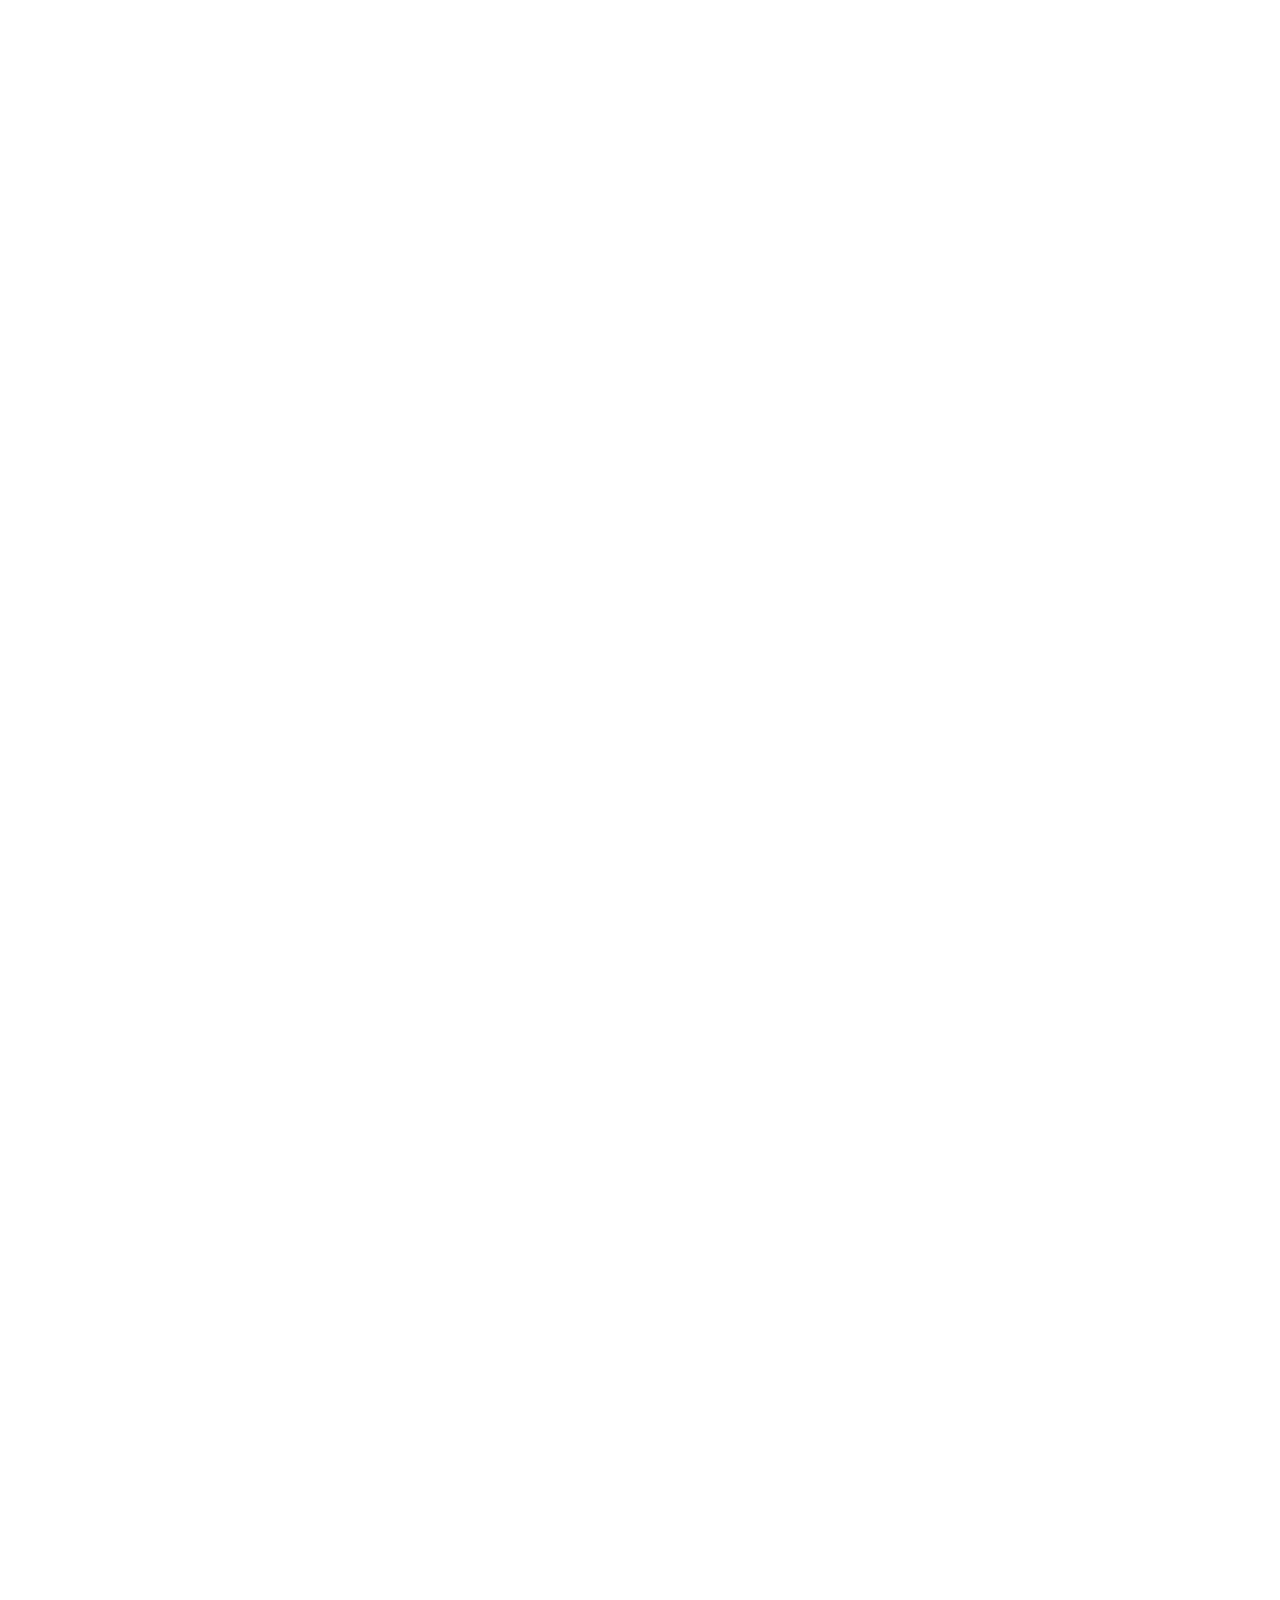
==== home.html @ c369dc96 "your commit message" ====
<!DOCTYPE html>
<html lang="ja">

<head>
  <meta charset="utf-8">
  <title>観光・防災マップ</title>

  <!-- Bootstrap CSS -->
  <link rel="stylesheet" href="https://stackpath.bootstrapcdn.com/bootstrap/4.3.1/css/bootstrap.min.css">

  <!-- 自サイトのCSS -->
  <link rel="stylesheet" type="text/css" href="main.css">
</head>

<body>
  <!-- 最初のローディング表示 -->
  <section id="loading" class="view">
    <i class="initial-loading-icon fas fa-sync" aria-hidden="true"></i>
  </section>
  <!-- /#loading -->

  <!-- ログイン画面 -->
  <section id="login" class="view">
    <div class="container">
      <div class="row justify-content-center">
        <div class="col-sm-10 col-md-8 col-lg-6">
          <form id="login-form">
            <div class="form-group login__email">
              <label for="login-email" class="col-form-label">
                メールアドレス
              </label>
              <div>
                <input id="login-email" type="email" class="form-control" required>
              </div>
            </div>
            <div class="form-group login__password">
              <label for="login-password" class="col-form-label">
                パスワード
              </label>
              <div>
                <input id="login-password" type="password" class="form-control" required>
              </div>
            </div>
            <div id="login__help" class="alert alert-danger"></div>
            <div class="form-group login__submit">
              <div>
                <button id="login__submit-button" type="submit" class="btn btn-success">
                  ログイン
                </button>
              </div>
            </div>
          </form>
        </div>
      </div>
    </div>
  </section>
  <!-- /#login -->

  <!-- 観光マップ覧画面 -->
  <section id="mapInfo" class="view">
    <header>
      <div id="header">
        <div id="logo" style="width:60%">
          <!-- <a href="./mapinfo_index.php" -->
          <a href="./index.html"><img src="./images/sightseeing.png" alt="MapInfo" width="20%" height="20%"></a>
        </div>
        <a href="#add-map-modal" data-toggle="modal" class="add-button" onclick="getLocation();">
          <i class="fas fa-plus-circle" aria-hidden="true"></i>
          観光スポットの登録
        </a>
        <button class="btn btn-primary logout-button">
          ログアウト
        </button>
      </div>
    </header>
    <div id="cover">
      <h1 id="cover__title">観光スポット共有アプリ</h1>
    </div>
    <div class="wrapper">
      <div id="main">
        <div id="map-list" class="clearfix"></div>
      </div>
    </div>
  </section>
  <!-- /#mapInfo -->

  <div id="map-template">
    <!-- 書籍のテンプレート -->
    <div class="map-item">
      <div class="map-item__image-wrapper">
        <img class="map-item__image" alt="">
      </div>
      <div class="map-item__detail">
        <div class="map-item__title"></div>
        <div class="map-item__delete-wrapper">
          <button class="btn btn-danger map-item__delete">
            <i class="fas fa-trash-alt" aria-hidden="true"></i>
            削除
          </button>
        </div>
      </div>
    </div>
    <!-- /.map-item -->
  </div>
  
  <div id="map"></div><!-- 地図を表示する div 要素（id="map"）-->
  <div id="result"></div><!-- 地図を表示する div 要素（id="map"）-->

  <!-- 書籍情報追加モーダル -->
  <div id="add-map-modal" class="modal fade" tabindex="-1" role="dialog">
    <div class="modal-dialog" role="document">
      <div class="modal-content">
        <div class="modal-header">
          <h4 class="modal-title">観光スポットの登録</h4>
          <button type="button" class="close" data-dismiss="modal" aria-label="Close">
            <span aria-hidden="true">&times;</span>
          </button>
        </div>
        <div class="modal-body m-1">
          <form id="map-form">
            <div class="form-group row">
              <label for="add-map-title" class="col-md-3  col-form-label">タイトル</label>
              <div class="col-md-9">
                <input id="add-map-title" type="text" class="form-control" required>
              </div>
            </div>
            <div class="form-group row">
              <label for="add-map-comment" class="col-md-3  col-form-label">コメント</label>
              <div class="col-md-9">
                <input id="add-map-comment" type="text" class="form-control" required>
              </div>
            </div>
            <div class="form-group row" hidden>
              <label for="add-map-lat" class="col-md-3  col-form-label">緯度</label>
              <div class="col-md-9">
                <input id="add-map-lat" type="number" class="form-control" step="0.0000001"  required>
              </div>
            </div>
            <div class="form-group row" hidden>
              <label for="add-map-lng" class="col-md-3  col-form-label">経度</label>
              <div class="col-md-9">
                <input id="add-map-lng" type="number" class="form-control" step="0.0000001" required>
              </div>
            </div>
            <div class="form-group row">
              <label for="add-map-category" class="col-md-3  col-form-label">カテゴリー</label>
              <div class="col-md-9">
                <select class="form-control" id="add-map-category">
                  <option>グルメ</option>
                  <option>自然</option>
                  <option>観光施設</option>
                  <option>季節の景色</option>
                  <option>宿泊施設</option>
                </select>
              </div>
            </div>
            <div class="form-group row">
              <div class="col-md-3">投稿画像</div>
              <div class="col-md-9">
                <div class="custom-file">
                  <input id="add-map-image" type="file" accept=".jpg,.jpeg,.png,.gif, image/jpeg,image/png,image/gif"
                    class="custom-file-input" required>
                  <label id="add-map-image-label" class="custom-file-label" for="add-map-image">ファイルを選択</label>
                </div>
              </div>
            </div>
            <div class="form-group row" style="text-align: center;">
              <video id="player" controls autoplay width=100% height=100% ></video>
            </div>
            <div style="text-align: right;">
              <button id="capture" type="button" class="btn btn-success" >撮影</button></button>
            </div>
            <div style="text-align: center;">
              <canvas id="snapshot" ></canvas>
            </div>
            <div style="text-align: center;">
              <img id="img">
            </div>
            
            
            <div id="add-map__help" class="alert alert-danger"></div>
            <button id="submit_add_map" type="submit" class="btn btn-default btn-success btn-block">
              保存する
            </button>
        </div>
        </form>
      </div>
    </div>
    <!-- /.modal-content -->
  </div>
  <!-- /.modal-dialog -->
  </div>
  <!-- /#add-map-modal -->

  <!-- Firebaseのセットアップコード（下記のSDKのバージョンは6.2.0） -->
  <!-- The core Firebase JS SDK is always required and must be listed first 
    (中心となるFirebase SDKです。常に必要で、最初に記述する必要があります) -->
  <script src="https://www.gstatic.com/firebasejs/6.2.0/firebase-app.js"></script>

  <!-- The core Firebase JS SDK is always required and must be listed first -->
  <script src="https://www.gstatic.com/firebasejs/7.15.1/firebase-app.js"></script>

  <script src="https://www.gstatic.com/firebasejs/7.15.1/firebase-auth.js"></script>
  <script src="https://www.gstatic.com/firebasejs/7.15.1/firebase-database.js"></script>
  <script src="https://www.gstatic.com/firebasejs/7.15.1/firebase-storage.js"></script>
  
  <script>
    // Your web app's Firebase configuration
  var firebaseConfig = {
    apiKey: "AIzaSyAyCWb6IihvFQUxL9I6XPPEEZt4ETDbN9o",
    authDomain: "map-965b2.firebaseapp.com",
    databaseURL: "https://map-965b2.firebaseio.com",
    projectId: "map-965b2",
    storageBucket: "map-965b2.appspot.com",
    messagingSenderId: "148542013923",
    appId: "1:148542013923:web:06a9d37ef61fa83c2260d6",
    measurementId: "G-ZWPYSPGRNY"
    };
  // Initialize Firebase
    firebase.initializeApp(firebaseConfig);
  </script>
  
  
  <script src="https://code.jquery.com/jquery-3.4.1.min.js"></script>
  <script type="text/javascript" src="main.js"></script>
    <!-- Popper.js, 次に Bootstrap JS -->
  <script src="https://cdnjs.cloudflare.com/ajax/libs/popper.js/1.14.7/umd/popper.min.js"></script>
  <script src="https://stackpath.bootstrapcdn.com/bootstrap/4.3.1/js/bootstrap.min.js"></script>
  <script defer src="https://use.fontawesome.com/releases/v5.7.2/js/all.js"></script>
  
  
  <script src="https://maps.googleapis.com/maps/api/js?key=AIzaSyDF5PuH_ciFSm43CDhMaLPNUVwicYWBDEI&callback=initMap" async defer></script>
  



</body>

</html>
---- main.css ----
@charset "UTF-8";

#map {
    height: 700px;
    width: 1200px;
    margin-left: auto;
    margin-right: auto
}


/* すべての画面を最初は表示しない */
.view {
  display: none;
}

/**
 * ------------------
 * 最初のローディング表示
 * ------------------
 */
#loading {
  display: block;
  position: relative;
  height: 100vh;
}

.initial-loading-icon {
  position: absolute;
  top: 50%;
  left: 50%;
  margin-top: -25px;
  margin-left: -23px;
  font-size: 46px;
  animation: spin 2s linear infinite;
}

/* 回転するアニメーション */
@keyframes spin {
  100% {
    transform: rotate(360deg);
  }
}

/**
 * ----------
 * ログイン画面
 * ----------
 */

#login {
  padding-top: 51px;
}

#login__help {
  display: none;
}

/**
 * ----------
 * 書籍一覧画面
 * ----------
 */

#map-template {
  display: none;
}

.clearfix::after {
  content: "";
  clear: both;
  display: block;
}

#header {
  display: flex;
  width: 1200px;
  height: 60px;
  margin: 0 auto;
  justify-content: space-between;
  align-items: center;
  background-color: white;
}

#logo {
  display: inline-block;
}

.add-button {
  text-decoration: none;
  color: #28a745;
  font-size: 18px;
}
.add-button:hover {
  text-decoration: none;
  color: #1f8737;
}
.add-button:focus {
  text-decoration: none;
}

#cover {
  color: white;
  height: 300px;
  background-color: black;
  background-image: url("./images/banner.jpg");
  background-position: center center;
  background-repeat: no-repeat;
  display: flex;
  justify-content: center;
  align-items: center;
  flex-flow: column nowrap;
}

#cover__title {
  font-size: 36px;
  letter-spacing: 10px;
}

#main {
  width: 1200px;
  margin: 0 auto;
}

#map-list {
  margin: 20px auto;
}

.map-item {
  width: 270px;
  margin: 15px;
  float: left;
  background-color: white;
  border: solid 1px #ddd;
}

.map-item__image-wrapper {
  width: 270px;
  height: 270px;
  padding: 10px;
  display: table-cell;
  text-align: center;
  vertical-align: middle;
}

.map-item__image {
  max-height: 250px;
  max-width: 250px;
  vertical-align: middle;
}

.map-item__detail {
  padding: 10px;
  background-color: #fafafa;
  border-top: solid 1px #ddd;
}

.map-item__title {
  margin: 0 auto;
  height: 36px;
  text-align: center;
  overflow: hidden;
}

.map-item__delete-wrapper {
  margin-top: 5px;
  text-align: right;
}

.map-item__delete {
  color: #dc3545;
  background-color: transparent;
  border-color: #dc3545;
}
.map-item__delete:hover {
  color: #fff;
  background-color: #dc3545;
  border-color: #dc3545;
}
.map-item__delete:focus {
  outline-color: #dc3545;
  box-shadow: 0 0 0 0.2rem rgba(220, 53, 69, 0.5);
}

/**
 * -----------------
 * 書籍情報追加モーダル
 * -----------------
 */

#add-map__help {
  display: none;
}

.custom-file-label::after {
  content: "参照";
}
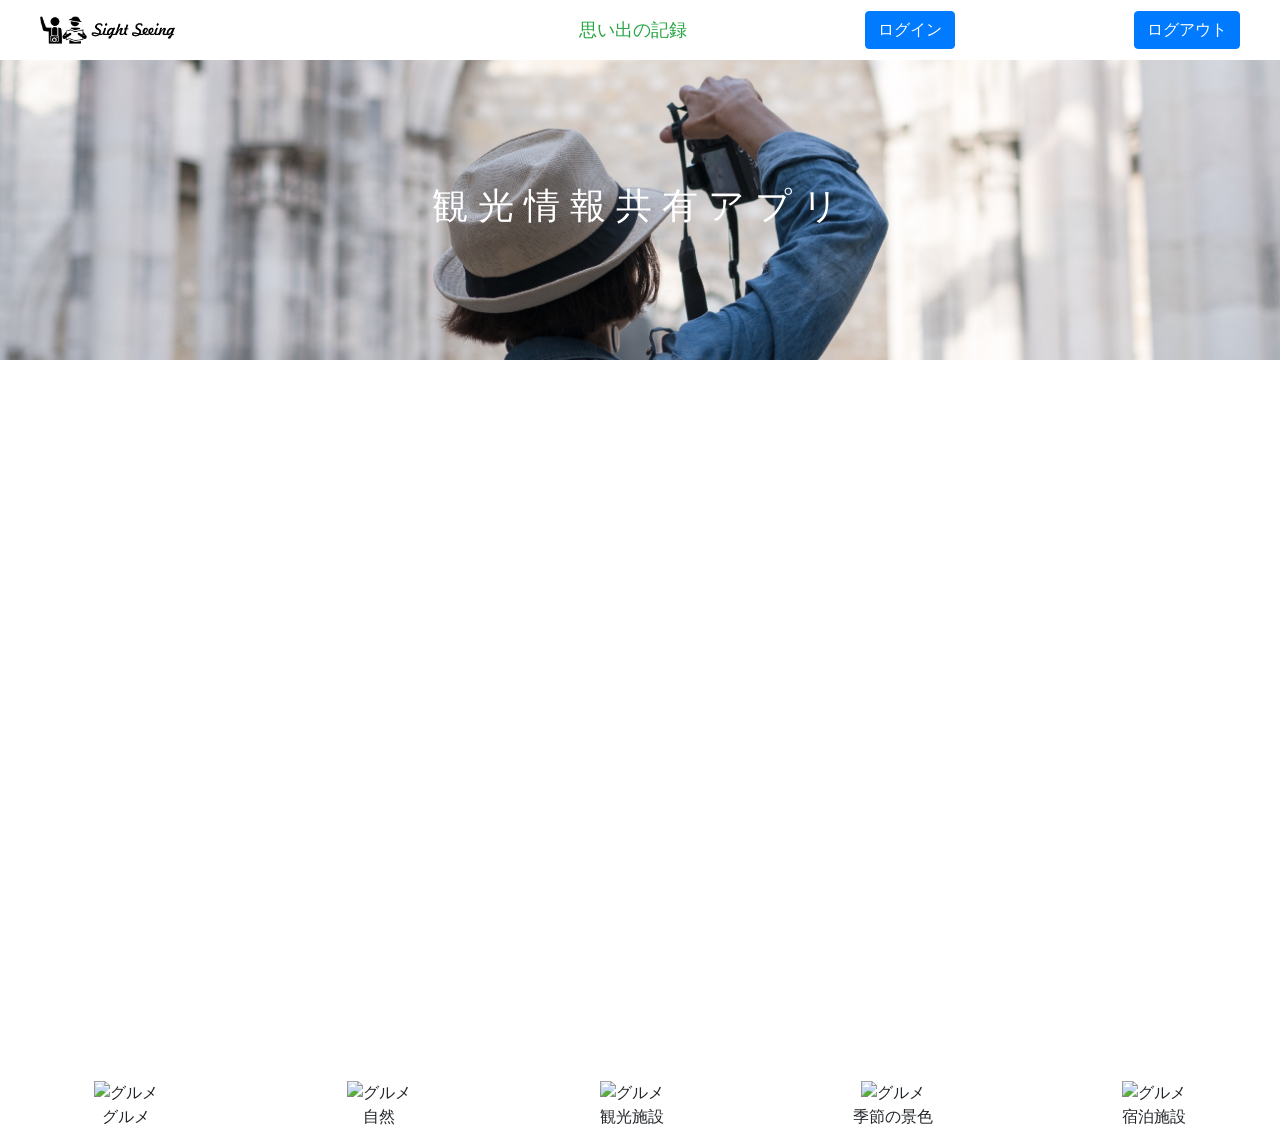
==== commit 667922c9: "Self Pic" ====
--- a/home.html
+++ b/home.html
@@ -10,71 +10,88 @@
 
   <!-- 自サイトのCSS -->
   <link rel="stylesheet" type="text/css" href="main.css">
+  
+  <!-- ファビコン  -->
+  <link rel="shortcut icon" href="./images/favicon.ico">
 </head>
 
 <body>
-  <!-- 最初のローディング表示 -->
-  <section id="loading" class="view">
-    <i class="initial-loading-icon fas fa-sync" aria-hidden="true"></i>
-  </section>
-  <!-- /#loading -->
-
-  <!-- ログイン画面 -->
-  <section id="login" class="view">
-    <div class="container">
-      <div class="row justify-content-center">
-        <div class="col-sm-10 col-md-8 col-lg-6">
-          <form id="login-form">
-            <div class="form-group login__email">
-              <label for="login-email" class="col-form-label">
-                メールアドレス
-              </label>
-              <div>
-                <input id="login-email" type="email" class="form-control" required>
-              </div>
-            </div>
-            <div class="form-group login__password">
-              <label for="login-password" class="col-form-label">
-                パスワード
-              </label>
-              <div>
-                <input id="login-password" type="password" class="form-control" required>
+  
+  
+  <!-- ログイン画面モーダル -->
+  <div id="login-modal" class="modal fade" tabindex="-1" role="dialog">
+    <div class="modal-dialog" role="document">
+      <div class="modal-content">
+        <div class="modal-header">
+          <h4 class="modal-login">ログイン</h4>
+          <button type="button" class="close" data-dismiss="modal" aria-label="Close" id="login-closebutton">
+            <span aria-hidden="true">&times;</span>
+          </button>
+        </div>
+        <div class="modal-body m-1">
+          <form id="login-form-mordal">
+            <div class="form-group row">
+              <label for="login-email-modal" class="col-md-3  col-form-label">メールアドレス</label>
+              <div class="col-md-9">
+                <input id="login-email-modal" type="email" class="form-control" required>
+              </div>
+            </div>
+            <div class="form-group row">
+              <label for="login-password-modal" class="col-md-3  col-form-label">パスワード</label>
+              <div class="col-md-9">
+                <input id="login-password-modal" type="password" class="form-control" required>
               </div>
             </div>
             <div id="login__help" class="alert alert-danger"></div>
-            <div class="form-group login__submit">
-              <div>
-                <button id="login__submit-button" type="submit" class="btn btn-success">
-                  ログイン
-                </button>
-              </div>
+              <button id="submit_login_modal" type="submit" class="btn btn-default btn-success btn-block">
+                ログイン
+              </button>
             </div>
           </form>
         </div>
       </div>
-    </div>
-  </section>
-  <!-- /#login -->
+    <!-- /.modal-content -->
+    </div> 
+  <!-- /.modal-dialog -->
+  </div>
+  
 
   <!-- 観光マップ覧画面 -->
-  <section id="mapInfo" class="view">
+  <section id="mapInfo" class="view-fixed">
     <header>
       <div id="header">
-        <div id="logo" style="width:60%">
+        <div id="logo" style="width:30%">
           <!-- <a href="./mapinfo_index.php" -->
-          <a href="./index.html"><img src="./images/sightseeing.png" alt="MapInfo" width="20%" height="20%"></a>
-        </div>
-        <a href="#add-map-modal" data-toggle="modal" class="add-button" onclick="getLocation();">
+          <a href="./index.html"><img src="./images/sightseeing.png" alt="MapInfo" width="40%" height="40%"></a>
+        </div>
+        <div id="add-info">
+        <a href="#add-map-modal" data-toggle="modal" class="add-button" onclick="getLocation(); cameraOn();">
           <i class="fas fa-plus-circle" aria-hidden="true"></i>
-          観光スポットの登録
+          思い出の記録
         </a>
+        </div>
+        <!--
+        <div id="add-opinion">
+        <a href="#add-inprovement-modal" data-toggle="modal" class="add-button" onclick="getLocation(); cameraOn();">
+          <i class="fas fa-plus-circle" aria-hidden="true"></i>
+          町をよくするご提案
+        </a> 
+        </div>
+        -->
+        <div id="login-modal-button">
+        <button class="btn btn-primary login-button">
+          ログイン
+        </button>
+        </div>
+        <div id="logout-modal-button">
         <button class="btn btn-primary logout-button">
           ログアウト
         </button>
+        </div>
       </div>
     </header>
     <div id="cover">
-      <h1 id="cover__title">観光スポット共有アプリ</h1>
+      <h1 id="cover__title">観光情報共有アプリ</h1>
     </div>
     <div class="wrapper">
       <div id="main">
@@ -84,6 +101,10 @@
   </section>
   <!-- /#mapInfo -->
 
+  <div id="map" >
+  </div><!-- 地図を表示する div 要素（id="map"）-->
+  <!-- <div id="result"></div> 地図を表示する div 要素（id="map"）-->
+  
   <div id="map-template">
     <!-- 書籍のテンプレート -->
     <div class="map-item">
@@ -92,6 +113,7 @@
       </div>
       <div class="map-item__detail">
         <div class="map-item__title"></div>
+        <div class="map-item__comment"></div>
         <div class="map-item__delete-wrapper">
           <button class="btn btn-danger map-item__delete">
             <i class="fas fa-trash-alt" aria-hidden="true"></i>
@@ -103,16 +125,71 @@
     <!-- /.map-item -->
   </div>
   
-  <div id="map"></div><!-- 地図を表示する div 要素（id="map"）-->
-  <div id="result"></div><!-- 地図を表示する div 要素（id="map"）-->
-
-  <!-- 書籍情報追加モーダル -->
+  <!-- アイコンの情報を表示 -->
+  <div class="icon-template">
+    
+    <!-- グルメ -->
+    <div class="icon-item">
+      <div class="icon-item__image-wrapper">
+        <img width="10%" height="10%" src="https://firebasestorage.googleapis.com/v0/b/map-965b2.appspot.com/o/icon%2Ffood-donation.png?alt=media&token=b9fc64b2-7ad1-4be4-8980-83c9cc0e17d4" class="icon-item__image" alt="グルメ">
+      </div>
+      <div class="icon-item__detail">
+        <div class="icon-item__title">グルメ</div>
+      </div>
+    </div>
+    
+    <!-- 自然 -->
+    <div class="icon-item">
+      <div class="icon-item__image-wrapper">
+        <img width="10%" height="10%" src="https://firebasestorage.googleapis.com/v0/b/map-965b2.appspot.com/o/icon%2Friver.png?alt=media&token=57ac25fe-deef-439f-90d7-f291c1ac6aa9" class="icon-item__image" alt="グルメ">
+      </div>
+      <div class="icon-item__detail">
+        <div class="icon-item__title">自然</div>
+      </div>
+    </div>
+    
+    <!-- 観光施設 -->
+    <div class="icon-item">
+      <div class="icon-item__image-wrapper">
+        <img width="20%" height="20%" src="https://firebasestorage.googleapis.com/v0/b/map-965b2.appspot.com/o/icon%2Fsightseeing_spot.png?alt=media&token=f443f78a-adec-426f-9c9b-4585e60ad2e3" class="icon-item__image" alt="グルメ">
+      </div>
+      <div class="icon-item__detail">
+        <div class="icon-item__title">観光施設</div>
+      </div>
+    </div>
+    
+    <!-- 季節の景色 -->
+    <div class="icon-item">
+      <div class="icon-item__image-wrapper">
+        <img width="10%" height="10%" src="https://firebasestorage.googleapis.com/v0/b/map-965b2.appspot.com/o/icon%2Fseason.png?alt=media&token=09e68168-6d8a-4688-8f65-e3a747e8216d" class="icon-item__image" alt="グルメ">
+      </div>
+      <div class="icon-item__detail">
+        <div class="icon-item__title">季節の景色</div>
+      </div>
+    </div>
+    
+    <!-- 宿泊施設 -->
+    <div class="icon-item">
+      <div class="icon-item__image-wrapper">
+        <img width="10%" height="10%" src="https://firebasestorage.googleapis.com/v0/b/map-965b2.appspot.com/o/icon%2Fhotel.png?alt=media&token=78edb105-70f1-4339-939d-09f754363b7b" class="icon-item__image" alt="グルメ">
+      </div>
+      <div class="icon-item__detail">
+        <div class="icon-item__title">宿泊施設</div>
+      </div>
+    </div>
+  </div>
+  
+  <!-- ここまででアイコンの情報を表示 -->
+  
+  
+
+  <!-- 思い出情報追加モーダル -->
   <div id="add-map-modal" class="modal fade" tabindex="-1" role="dialog">
     <div class="modal-dialog" role="document">
       <div class="modal-content">
         <div class="modal-header">
-          <h4 class="modal-title">観光スポットの登録</h4>
-          <button type="button" class="close" data-dismiss="modal" aria-label="Close">
+          <h4 class="modal-title">思い出の記録</h4>
+          <button type="button" class="close" data-dismiss="modal" aria-label="Close" id="closebutton">
             <span aria-hidden="true">&times;</span>
           </button>
         </div>
@@ -154,6 +231,7 @@
                 </select>
               </div>
             </div>
+            <!--
             <div class="form-group row">
               <div class="col-md-3">投稿画像</div>
               <div class="col-md-9">
@@ -164,6 +242,7 @@
                 </div>
               </div>
             </div>
+            -->
             <div class="form-group row" style="text-align: center;">
               <video id="player" controls autoplay width=100% height=100% ></video>
             </div>
@@ -191,6 +270,81 @@
   <!-- /.modal-dialog -->
   </div>
   <!-- /#add-map-modal -->
+  
+  <!-- 思い出情報追加モーダル -->
+  <!--
+  <div id="add-inprovement-modal" class="modal fade" tabindex="-1" role="dialog">
+    <div class="modal-dialog" role="document">
+      <div class="modal-content">
+        <div class="modal-header">
+          <h4 class="modal-title">街をよくするご提案</h4>
+          <button type="button" class="close" data-dismiss="modal" aria-label="Close" id="closebutton">
+            <span aria-hidden="true">&times;</span>
+          </button>
+        </div>
+        <div class="modal-body m-1">
+          <form id="inprovement-form">
+            <div class="form-group row">
+              <label for="add-inprovement-title" class="col-md-3  col-form-label">タイトル</label>
+              <div class="col-md-9">
+                <input id="add-inprovement-title" type="text" class="form-control" required>
+              </div>
+            </div>
+            <div class="form-group row">
+              <label for="add-inprovement-comment" class="col-md-3  col-form-label">コメント</label>
+              <div class="col-md-9">
+                <input id="add-inprovement-comment" type="text" class="form-control" required>
+            </div>
+            </div>
+            <div class="form-group row" hidden>
+              <label for="add-inprovement-lat" class="col-md-3  col-form-label">緯度</label>
+              <div class="col-md-9">
+                <input id="add-inprovement-lat" type="number" class="form-control" step="0.0000001"  required>
+              </div>
+            </div>
+            <div class="form-group row" hidden>
+              <label for="add-inprovement-lng" class="col-md-3  col-form-label">経度</label>
+              <div class="col-md-9">
+                <input id="add-inprovement-lng" type="number" class="form-control" step="0.0000001" required>
+              </div>
+            </div>
+            <div class="form-inprovement row">
+              <label for="add-inprovement-category" class="col-md-3  col-form-label">カテゴリー</label>
+              <div class="col-md-9">
+                <select class="form-control" id="add-inprovement-category">
+                  <option>景観の問題</option>
+                  <option>道路の不備</option>
+                  <option>動物の死骸</option>
+                  <option>バリアフリー</option>
+                  <option>ダイバーシティー</option>
+                </select>
+              </div>
+            </div>
+            <div class="form-group row" style="text-align: center;">
+              <video id="player-inprovement" controls autoplay width=100% height=100% ></video>
+            </div>
+            <div style="text-align: right;">
+              <button id="capture-inprovement" type="button" class="btn btn-success" >撮影</button></button>
+            </div>
+            <div style="text-align: center;">
+              <canvas id="snapshot-inprovement" ></canvas>
+            </div>
+            <div style="text-align: center;">
+              <img id="img-inprovement">
+            </div>
+            
+            
+            <div id="add-improvement__help" class="alert alert-danger"></div>
+            <button id="submit_add_map" type="submit" class="btn btn-default btn-success btn-block">
+              保存する
+            </button>
+        </div>
+        </form>
+      </div>
+    </div>
+  </div>
+  </div>
+  -->
 
   <!-- Firebaseのセットアップコード（下記のSDKのバージョンは6.2.0） -->
   <!-- The core Firebase JS SDK is always required and must be listed first 
--- a/main.css
+++ b/main.css
@@ -5,6 +5,22 @@
     width: 1200px;
     margin-left: auto;
     margin-right: auto
+}
+
+.icon-template{
+  display: flex;
+  justify-content: center;
+  align-items: center;
+}
+
+.icon-item{
+    margin: auto;
+    vertical-align: middle;
+    text-align: center;
+}
+
+#add-improvement__help {
+  display: none;
 }
 
 
@@ -102,7 +118,8 @@
   color: white;
   height: 300px;
   background-color: black;
-  background-image: url("./images/banner.jpg");
+  background-image: url("./images/banner2.jpg");
+  background-size: cover;
   background-position: center center;
   background-repeat: no-repeat;
   display: flex;
